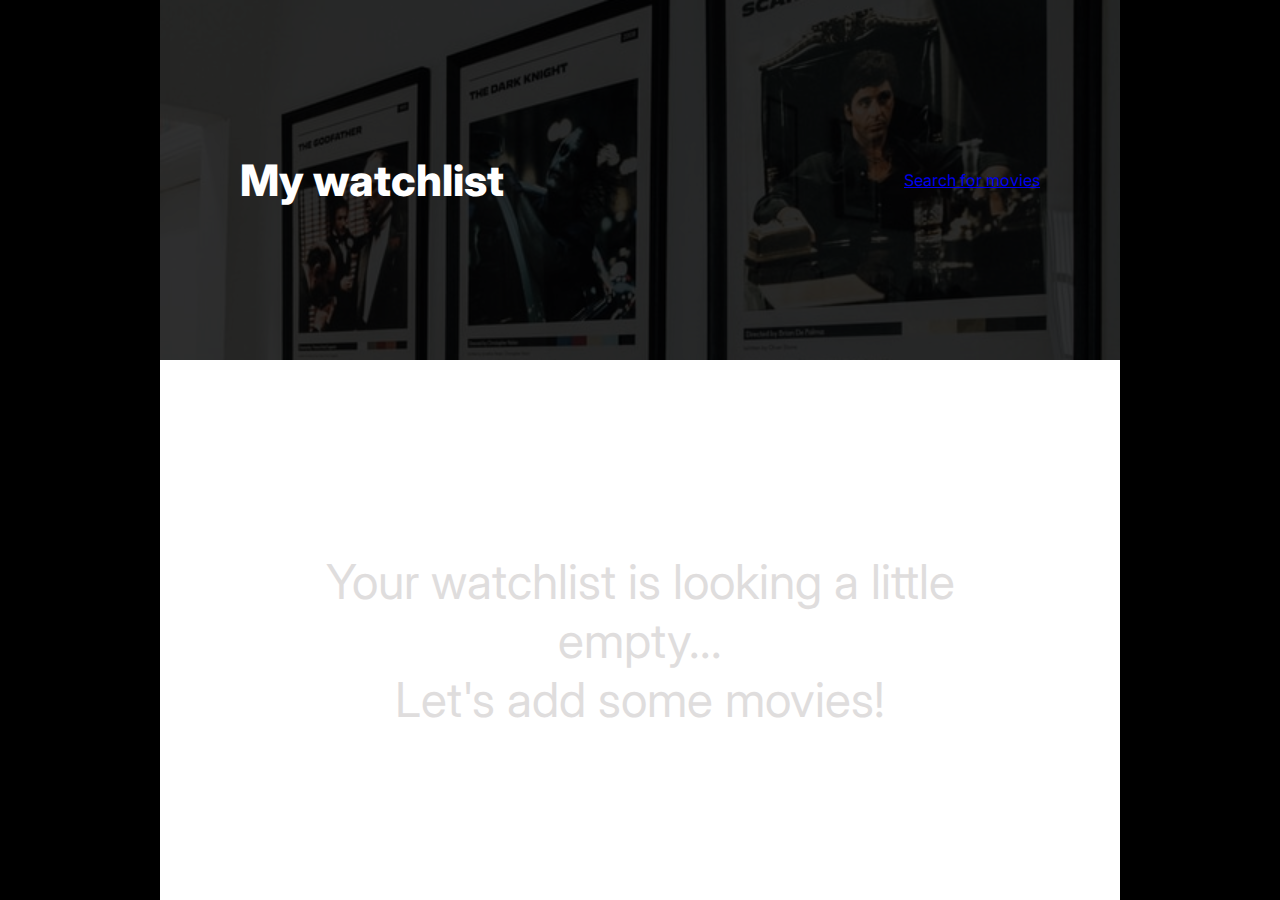
==== watchlist.html @ 6595453d "get items from localStorage and display then in watchlist.js, need to refactor the code" ====
<!DOCTYPE html>
<html lang="en">
<head>
  <meta charset="UTF-8">
  <meta http-equiv="X-UA-Compatible" content="IE=edge">
  <meta name="viewport" content="width=device-width, initial-scale=1.0">
  <link rel="preconnect" href="https://fonts.googleapis.com">
  <link rel="preconnect" href="https://fonts.gstatic.com" crossorigin>
  <link href="https://fonts.googleapis.com/css2?family=Inter:wght@400;500;600;700;800&display=swap" rel="stylesheet">
  <link rel="stylesheet" href="https://cdnjs.cloudflare.com/ajax/libs/font-awesome/6.1.1/css/all.min.css" integrity="sha512-KfkfwYDsLkIlwQp6LFnl8zNdLGxu9YAA1QvwINks4PhcElQSvqcyVLLD9aMhXd13uQjoXtEKNosOWaZqXgel0g==" crossorigin="anonymous" referrerpolicy="no-referrer" />
  <link rel="stylesheet" href="style.css">
  <title>My Watchlist</title>
</head>
<body>
  <main class="main-container">
    <section class="section-container">
      <div class="header">
        <h1 class="h1-find-your-film">My watchlist</h1>
        <p id="link-my-watchlist" class="link-my-watchlist"><a href="index.html">Search for movies</a></p>
      </div>
      <div id="content" class="content">
        <div id="no-content" class="no-content">
          <p class="p-watchlist">Your watchlist is looking a little empty...</p>
          <p class="p-lets-add-some-movies"><i class="fa-solid fa-circle-plus"></i> Let's add some movies!</p>
        </div>
      </div>
    </section>
  </main>
  <!-- <script src="index.js"></script> -->
  <script src="watchlist.js"></script>
</body>
</html>
---- style.css ----
* {
  margin: 0;
  padding: 0;
  box-sizing: border-box;
}

html,
body {
  font-family: 'Inter', sans-serif;
}

.main-container {
  display: flex;
  justify-content: center;
  align-items: flex-start;
  width: 100%;
  background-color: #000;
}

.section-container {
  display: flex;
  flex-direction: column;
  width: 75%;
  max-width: 1200px;
}

.header {
  display:flex;
  justify-content: space-between;
  align-items: center;
  padding: 5em;
  width: 100%;
  height: 40vh;
  background-image: url('/andre-tan-THJJRUhNlEc-unsplash.jpg');
  background-size: cover;
  background-repeat: no-repeat;
  background-position: center top 25%;
  background-color: rgba(0, 0, 0, 0.8);
  background-blend-mode: darken;
  color: #fff;
  position: relative;
}

.h1-find-your-film {
  font-size: 2.7rem;
  font-weight: 800;
}

.p-my-watchlist {
  font-size: 1rem;
  font-weight: 700;
  cursor: pointer;
}

.p-my-watchlist a {
  text-decoration: none;
  color: #fff;
}

.search-bar {
  position: absolute;
  left: 50%;
  bottom: 0;
  transform: translate(-50%, 50%);
  width: 70%;
  height: 4em;
  padding-left: 3em;
  border: 1px solid #D1D5DB;
  border-radius: .375em;
  background-color: #fff;
}

.search-bar:focus {
  border: 1px solid #90dbf4;
  outline: #90dbf4;
}

.search-bar::placeholder {
  font-size: 1rem;
  color: #D1D5DB;
}

.search-bar:focus::placeholder {
  color: transparent;
}

.icon-magn-glass {
  position: absolute;
  left: 16%;
  bottom: 0;
  transform: translate(50%, 50%);
  color: #9CA3AF;
}

.content {
  display: flex;
  flex-direction: column;
  justify-content: center;
  align-items: center;
  gap: 4em;
  padding: 6.25em 5em 5em;
  width: 100%;
  min-height: 60vh;
  background-color: #fff;
}

.contentDiv {
  display: flex;
  justify-content: flex-start;
  gap: 4em;
  padding-bottom: 4em;
  width: 100%;
  border-bottom: 1px solid lightgray;
}

.contentP {
  display: flex;
  flex-direction: column;
  gap: 1em;
  width: 55%;
}

img {
  border-radius: .375em;
  width: 25%;
  height: 100%;
}

.no-content > * {
  font-size: 3rem;
  text-align: center;
  color: #DFDDDD;
}

.title {
  position: relative;
  font-size: 1.25rem;
  font-weight: 500;
}

.rating {
  position: absolute;
  top: 0;
  margin-left: 1em;
}
  
.rating,
.runtime,
.add-button {
  font-size: .9rem;
  font-weight: 400;
  color: #111827;
}

.genre {
  margin: 0 2em 0 1em;
}

.add-button {
  font-family: 'Inter', sans-serif;
  border: none;
  background-color: transparent;
  cursor: pointer;
}

.plot {
  font-size: .9rem;
  font-weight: 400;
  line-height: 1.5;
  color: #6B7280;
}
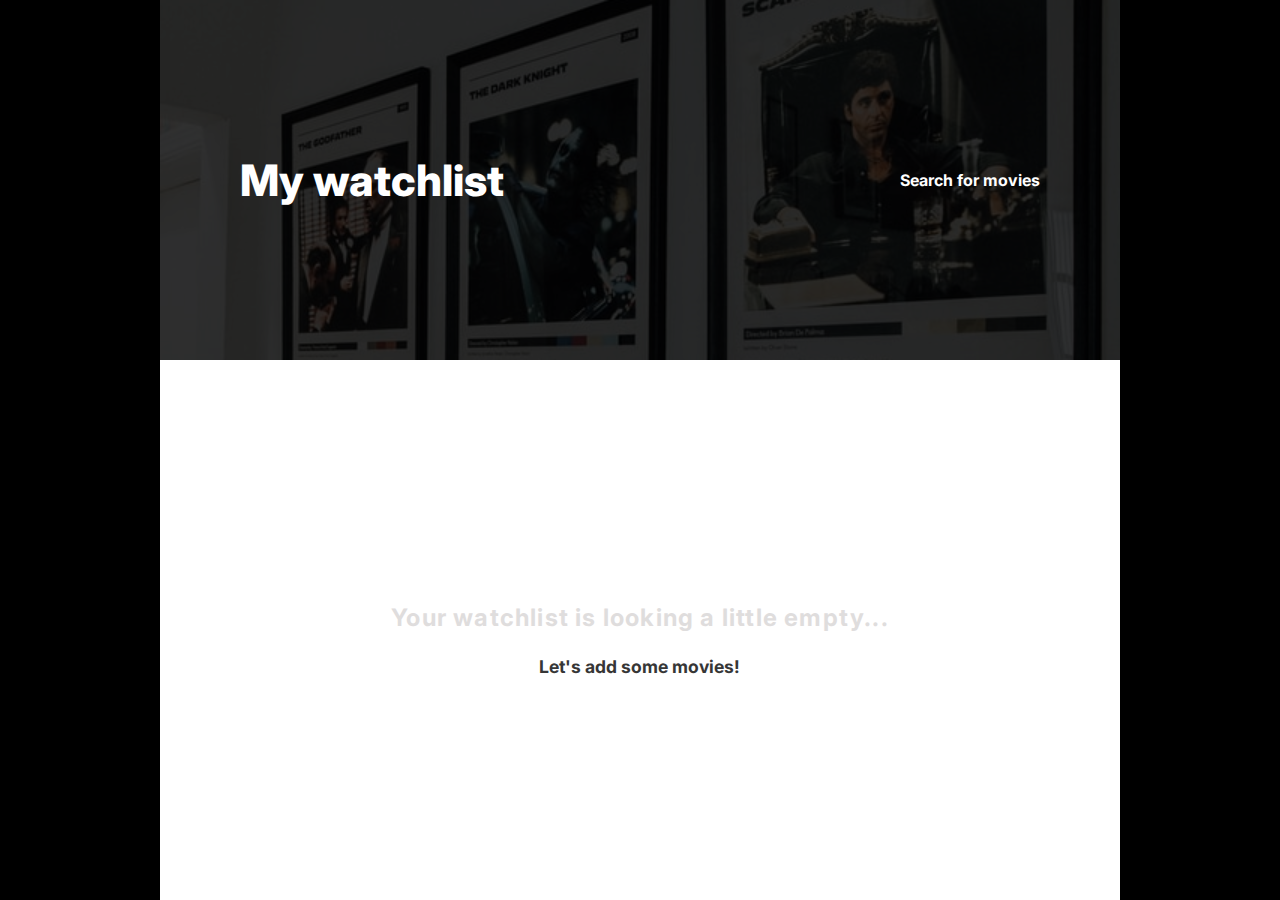
==== commit f40f3136: "restructure files, add 'images' and 'styles' folders, rename 'JS' to 'scripts'" ====
--- a/watchlist.html
+++ b/watchlist.html
@@ -8,7 +8,7 @@
   <link rel="preconnect" href="https://fonts.gstatic.com" crossorigin>
   <link href="https://fonts.googleapis.com/css2?family=Inter:wght@400;500;600;700;800&display=swap" rel="stylesheet">
   <link rel="stylesheet" href="https://cdnjs.cloudflare.com/ajax/libs/font-awesome/6.1.1/css/all.min.css" integrity="sha512-KfkfwYDsLkIlwQp6LFnl8zNdLGxu9YAA1QvwINks4PhcElQSvqcyVLLD9aMhXd13uQjoXtEKNosOWaZqXgel0g==" crossorigin="anonymous" referrerpolicy="no-referrer" />
-  <link rel="stylesheet" href="style.css">
+  <link rel="stylesheet" href="styles/style.css">
   <title>My Watchlist</title>
 </head>
 <body>
@@ -16,6 +16,11 @@
     <section class="section-container">
       <div class="header">
         <h1 class="h1-find-your-film">My watchlist</h1>
+        <form id="form">
+          <input id="user-input" class="search-bar" name="user-input" type="text" placeholder="Search">
+            <span><i class="fa-solid fa-magnifying-glass icon-magn-glass"></i></span>
+          </input>
+        </form>
         <p id="link-my-watchlist" class="link-my-watchlist"><a href="index.html">Search for movies</a></p>
       </div>
       <div id="content" class="content">
@@ -26,7 +31,6 @@
       </div>
     </section>
   </main>
-  <!-- <script src="index.js"></script> -->
-  <script src="watchlist.js"></script>
+  <script type="module" src="scripts/watchlist.js"></script>
 </body>
 </html>--- a/styles/style.css
+++ b/styles/style.css
@@ -0,0 +1,194 @@
+* {
+  margin: 0;
+  padding: 0;
+  box-sizing: border-box;
+}
+
+html,
+body {
+  font-family: 'Inter', sans-serif;
+}
+
+.main-container {
+  display: flex;
+  justify-content: center;
+  align-items: flex-start;
+  width: 100%;
+  background-color: #000;
+}
+
+.section-container {
+  display: flex;
+  flex-direction: column;
+  width: 75%;
+  max-width: 1200px;
+}
+
+.header {
+  display:flex;
+  justify-content: space-between;
+  align-items: center;
+  padding: 5em;
+  width: 100%;
+  height: 40vh;
+  background-image: url('/images/andre-tan-THJJRUhNlEc-unsplash.jpg');
+  background-size: cover;
+  background-repeat: no-repeat;
+  background-position: center top 25%;
+  background-color: rgba(0, 0, 0, 0.8);
+  background-blend-mode: darken;
+  color: #fff;
+  position: relative;
+}
+
+.h1-find-your-film {
+  font-size: 2.7rem;
+  font-weight: 800;
+}
+
+.link-my-watchlist {
+  font-size: 1rem;
+  font-weight: 700;
+  cursor: pointer;
+}
+
+.link-my-watchlist a {
+  text-decoration: none;
+  color: #fff;
+}
+
+form {
+  display: unset;
+}
+
+.search-bar {
+  position: absolute;
+  left: 50%;
+  bottom: 0;
+  transform: translate(-50%, 50%);
+  width: 70%;
+  height: 4em;
+  padding-left: 3em;
+  border: 1px solid #D1D5DB;
+  border-radius: .375em;
+  background-color: #fff;
+}
+
+.search-bar:focus {
+  border: 1px solid #90dbf4;
+  outline: #90dbf4;
+}
+
+.search-bar::placeholder {
+  font-size: 1rem;
+  color: #D1D5DB;
+}
+
+.search-bar:focus::placeholder {
+  color: transparent;
+}
+
+.icon-magn-glass {
+  position: absolute;
+  left: 16%;
+  bottom: 0;
+  transform: translate(50%, 50%);
+  color: #9CA3AF;
+}
+
+.content {
+  display: flex;
+  flex-direction: column;
+  justify-content: center;
+  align-items: center;
+  gap: 4em;
+  padding: 6.25em 5em 5em;
+  width: 100%;
+  min-height: 60vh;
+  background-color: #fff;
+}
+
+.contentDiv {
+  display: flex;
+  justify-content: flex-start;
+  gap: 4em;
+  padding-bottom: 4em;
+  width: 100%;
+  border-bottom: 1px solid lightgray;
+}
+
+.contentP {
+  display: flex;
+  flex-direction: column;
+  gap: 1em;
+  width: 55%;
+}
+
+img {
+  border-radius: .375em;
+  width: 25%;
+  height: 100%;
+}
+
+.no-content > * {
+  font-size: 3rem;
+  text-align: center;
+  color: #DFDDDD;
+}
+
+.title {
+  position: relative;
+  font-size: 1.25rem;
+  font-weight: 500;
+}
+
+.rating {
+  position: absolute;
+  top: 0;
+  margin-left: 1em;
+}
+  
+.rating,
+.runtime,
+.add-button {
+  font-size: .9rem;
+  font-weight: 400;
+  color: #111827;
+}
+
+.genre {
+  margin: 0 2em 0 1em;
+}
+
+.add-button {
+  font-family: 'Inter', sans-serif;
+  border: none;
+  background-color: transparent;
+  cursor: pointer;
+}
+
+.plot {
+  font-size: .9rem;
+  font-weight: 400;
+  line-height: 1.5;
+  color: #6B7280;
+}
+
+.p-watchlist {
+  font-size: 1.5rem;
+  font-weight: 700;
+  letter-spacing: 0.05em;
+  text-align: center;
+  margin-bottom: 1em;
+  color: #DFDDDD;
+}
+
+.p-lets-add-some-movies {
+  font-size: 1.1rem;
+  font-weight: 700;
+  color: #363636;
+}
+
+button:active {
+  transform: scale(1.1);
+}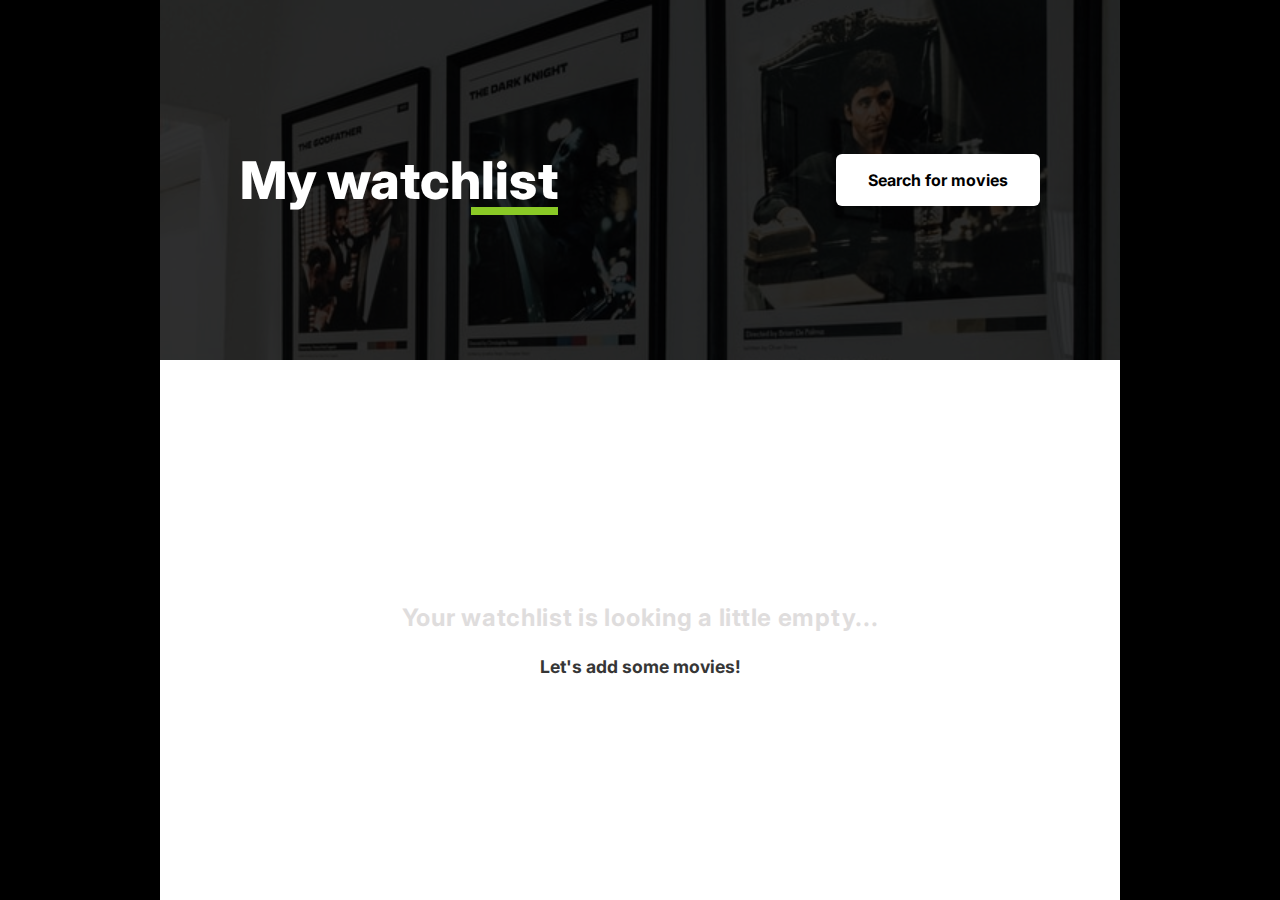
==== commit 3c5f68ba: "add loader when fetching for the search results" ====
--- a/watchlist.html
+++ b/watchlist.html
@@ -15,14 +15,15 @@
   <main class="main-container">
     <section class="section-container">
       <div class="header">
-        <h1 class="h1-find-your-film">My watchlist</h1>
+        <h1 class="h1-title">My watchlist</h1>
         <form id="form">
           <input id="user-input" class="search-bar" name="user-input" type="text" placeholder="Search">
             <span><i class="fa-solid fa-magnifying-glass icon-magn-glass"></i></span>
           </input>
         </form>
-        <p id="link-my-watchlist" class="link-my-watchlist"><a href="index.html">Search for movies</a></p>
+        <p class="link-navigate-pages"><a href="index.html">Search for movies</a></p>
       </div>
+      <div id="preloader" class="preloader">Loading...</div>
       <div id="content" class="content">
         <div id="no-content" class="no-content">
           <p class="p-watchlist">Your watchlist is looking a little empty...</p>
--- a/styles/style.css
+++ b/styles/style.css
@@ -31,7 +31,7 @@
   padding: 5em;
   width: 100%;
   height: 40vh;
-  background-image: url('/images/andre-tan-THJJRUhNlEc-unsplash.jpg');
+  background-image: url('../images/andre-tan-THJJRUhNlEc-unsplash.jpg');
   background-size: cover;
   background-repeat: no-repeat;
   background-position: center top 25%;
@@ -41,19 +41,42 @@
   position: relative;
 }
 
-.h1-find-your-film {
-  font-size: 2.7rem;
+.h1-title {
+  position: relative;
+  font-size: 3.25rem;
   font-weight: 800;
 }
 
-.link-my-watchlist {
+.h1-title::before {
+  position: absolute;
+  content: '';
+  bottom: -5%;
+  right: 0;
+  border: 4px solid #8ac926;
+  width: 25%;
+}
+
+.link-navigate-pages {
+  padding: 1em;
   font-size: 1rem;
   font-weight: 700;
+  border: 0;
+  border-radius: .375em;
+  background-color: #fff;
   cursor: pointer;
 }
 
-.link-my-watchlist a {
+.link-navigate-pages:hover {
+  background-color: #8ac926;
+}
+
+.link-navigate-pages a {
+  padding: 1em;
   text-decoration: none;
+  color: #000;
+}
+
+.link-navigate-pages a:hover {
   color: #fff;
 }
 
@@ -75,7 +98,7 @@
 }
 
 .search-bar:focus {
-  border: 1px solid #90dbf4;
+  border: 2px solid #8ac926;
   outline: #90dbf4;
 }
 
@@ -108,6 +131,39 @@
   background-color: #fff;
 }
 
+.preloader {
+  display: none;
+  justify-content: center;
+  align-items: center;
+  position: absolute;
+  bottom: 0;
+  left: 0;
+  width: 100vw;
+  height: 100vh;
+  font-size: 5em;
+  color: #fff;
+  background-color: rgba(0, 0, 0, 1);
+  z-index: 100;
+  animation: pulse 2s infinite;
+}
+
+.preloader.active {
+  display: flex;
+  cursor: wait;
+}
+
+@keyframes pulse {
+  0% {
+    opacity: 1;
+  }
+  50% {
+    opacity: 0.7;
+  }
+  100% {
+    opacity: 1;
+  }
+}
+
 .contentDiv {
   display: flex;
   justify-content: flex-start;
@@ -150,7 +206,7 @@
   
 .rating,
 .runtime,
-.add-button {
+.activity-button {
   font-size: .9rem;
   font-weight: 400;
   color: #111827;
@@ -160,11 +216,20 @@
   margin: 0 2em 0 1em;
 }
 
-.add-button {
+.activity-button {
   font-family: 'Inter', sans-serif;
   border: none;
   background-color: transparent;
   cursor: pointer;
+}
+
+.activity-button:active {
+  transform: scale(1.1);
+}
+
+.activity-button:hover {
+  font-weight: 600;
+  color: #8ac926;
 }
 
 .plot {
@@ -177,7 +242,7 @@
 .p-watchlist {
   font-size: 1.5rem;
   font-weight: 700;
-  letter-spacing: 0.05em;
+  letter-spacing: 0.03em;
   text-align: center;
   margin-bottom: 1em;
   color: #DFDDDD;
@@ -188,7 +253,3 @@
   font-weight: 700;
   color: #363636;
 }
-
-button:active {
-  transform: scale(1.1);
-}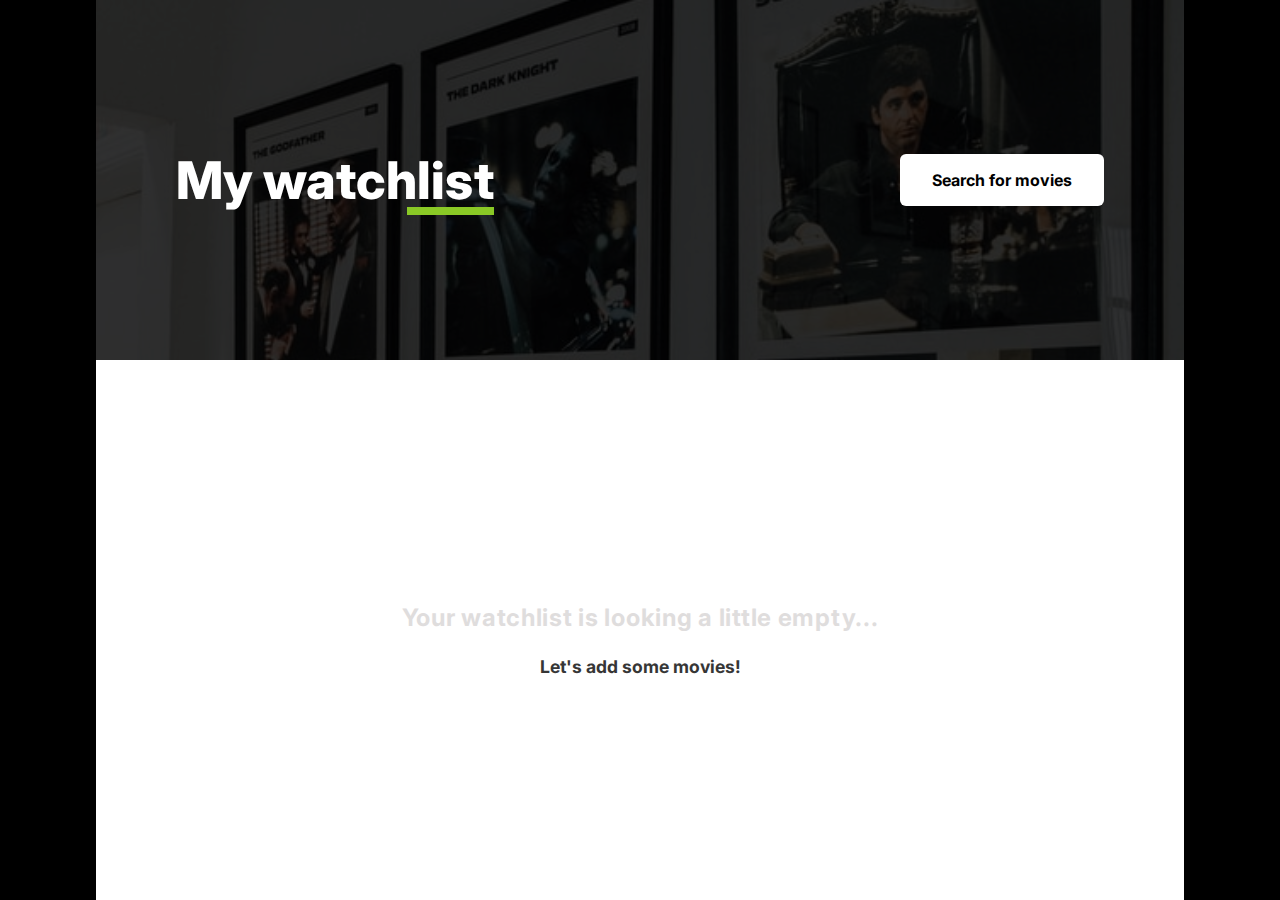
==== commit 97cae692: "fix header gap issue on watchlist.html" ====
--- a/watchlist.html
+++ b/watchlist.html
@@ -10,20 +10,15 @@
   <link rel="stylesheet" href="https://cdnjs.cloudflare.com/ajax/libs/font-awesome/6.1.1/css/all.min.css" integrity="sha512-KfkfwYDsLkIlwQp6LFnl8zNdLGxu9YAA1QvwINks4PhcElQSvqcyVLLD9aMhXd13uQjoXtEKNosOWaZqXgel0g==" crossorigin="anonymous" referrerpolicy="no-referrer" />
   <link rel="stylesheet" href="styles/style.css">
   <title>My Watchlist</title>
+  <script defer type="module" src="scripts/watchlist.js"></script>
 </head>
 <body>
   <main class="main-container">
     <section class="section-container">
-      <div class="header">
+      <div class="header header-watchlist">
         <h1 class="h1-title">My watchlist</h1>
-        <form id="form">
-          <input id="user-input" class="search-bar" name="user-input" type="text" placeholder="Search">
-            <span><i class="fa-solid fa-magnifying-glass icon-magn-glass"></i></span>
-          </input>
-        </form>
         <p class="link-navigate-pages"><a href="index.html">Search for movies</a></p>
       </div>
-      <div id="preloader" class="preloader">Loading...</div>
       <div id="content" class="content">
         <div id="no-content" class="no-content">
           <p class="p-watchlist">Your watchlist is looking a little empty...</p>
@@ -32,6 +27,5 @@
       </div>
     </section>
   </main>
-  <script type="module" src="scripts/watchlist.js"></script>
 </body>
 </html>--- a/styles/style.css
+++ b/styles/style.css
@@ -80,10 +80,6 @@
   color: #fff;
 }
 
-form {
-  display: unset;
-}
-
 .search-bar {
   position: absolute;
   left: 50%;
@@ -131,36 +127,35 @@
   background-color: #fff;
 }
 
-.preloader {
-  display: none;
+.content.active {
+  background-color: rgba(255, 255, 255, 0.9);
+  opacity: 0.2;
+  cursor: wait;
+}
+
+.spinner {
+  position: relative;
+  display: flex;
   justify-content: center;
   align-items: center;
+}
+
+.green-spinner {
+  display: none;
   position: absolute;
-  bottom: 0;
-  left: 0;
-  width: 100vw;
-  height: 100vh;
+  top: 0;
   font-size: 5em;
-  color: #fff;
-  background-color: rgba(0, 0, 0, 1);
-  z-index: 100;
-  animation: pulse 2s infinite;
-}
-
-.preloader.active {
-  display: flex;
-  cursor: wait;
-}
-
-@keyframes pulse {
-  0% {
-    opacity: 1;
-  }
-  50% {
-    opacity: 0.7;
-  }
-  100% {
-    opacity: 1;
+  color: #8ac926;
+  animation: green-spinner 1.5s ease infinite;
+}
+
+.green-spinner.active {
+  display: flex;
+}
+
+@keyframes green-spinner {
+to {
+    transform: rotate(360deg);
   }
 }
 
@@ -192,18 +187,6 @@
   color: #DFDDDD;
 }
 
-.title {
-  position: relative;
-  font-size: 1.25rem;
-  font-weight: 500;
-}
-
-.rating {
-  position: absolute;
-  top: 0;
-  margin-left: 1em;
-}
-  
 .rating,
 .runtime,
 .activity-button {
@@ -212,12 +195,21 @@
   color: #111827;
 }
 
+.title {
+  font-weight: 600;
+}
+
+.rating {
+  margin-left: 1em;
+}
+
 .genre {
   margin: 0 2em 0 1em;
 }
 
 .activity-button {
   font-family: 'Inter', sans-serif;
+  font-weight: 500;
   border: none;
   background-color: transparent;
   cursor: pointer;
@@ -253,3 +245,165 @@
   font-weight: 700;
   color: #363636;
 }
+
+.error-messages-div {
+  display: flex;
+  flex-direction: column;
+  gap: 1em;
+}
+
+
+/* MEDIA QUERIES */
+@media screen and (max-width: 1300px) {
+  .section-container {
+    width: 85%;
+  }
+}
+
+@media screen and (max-width: 1100px) {
+  .section-container {
+    width: 100%;
+  }
+}
+
+@media screen and (max-width: 850px) {
+  .header {
+    flex-direction: column;
+    justify-content: center;
+    gap: 1em;
+    padding: 3em;
+  }
+
+  .contentDiv {
+    flex-direction: column;
+    justify-content: center;
+    align-items: center;
+    gap: 2em;
+  }
+
+  .contentP {
+    justify-content: center;
+    align-items: center;
+    width: 75%;
+  }
+
+  .plot {
+    text-align: center;
+  }
+
+  .title {
+    width: 100%;
+    text-align: center;
+    font-size: 1rem;
+  }
+
+  img {
+    width: 35%;
+  }
+}
+
+@media screen and (max-width: 700px) {
+  .header-watchlist {
+    gap: 2em;
+  }
+
+  .content {
+    gap: 3.5em;
+    padding: 5.25em 4em 4em;
+  }
+  
+  .contentDiv {
+    padding-bottom: 3em;
+  }
+  
+  .contentP {
+    width: 90%;
+  }
+
+  img {
+    width: 40%;
+  }
+}
+
+@media screen and (max-width: 600px) {
+  .content {
+    padding: 5.25em 3.5em 3.5em;
+  }
+
+  .contentP {
+    width: 100%;
+  }
+
+  .h1-title {
+    font-size: 3rem;
+  }
+
+  img {
+    width: 50%;
+  }
+
+  .rating {
+    margin-left: 0.5em;
+  }
+}
+
+@media screen and (max-width: 500px) {
+  .header {
+    height: 50vh;
+  }
+
+  .content {
+    justify-content: flex-start;
+    min-height: 50vh;
+  }
+
+  .contentDiv {
+    padding-bottom: 3em;
+  }
+
+  .runtime {
+    display: flex;
+    flex-direction: column;
+    justify-content: center;
+    align-items: center;
+    width: 100%;
+    gap: 0.5em;
+  }
+
+  .genre {
+    margin: 0;
+    text-align: center;
+  }
+
+  .activity-button {
+    margin: 1em;
+  }
+
+  img {
+    width: 60%;
+  }
+}
+
+@media screen and (max-width: 450px) {
+  .h1-title {
+    font-size: 2.5rem;
+  }
+
+  img {
+    width: 70%;
+  }
+}
+
+@media screen and (max-width: 405px) {
+  .content {
+    padding: 5.25em 2em 2em;
+  }
+
+  .h1-title {
+    font-size: 2.25rem;
+  }
+
+  img {
+    width: 80%;
+  }
+}